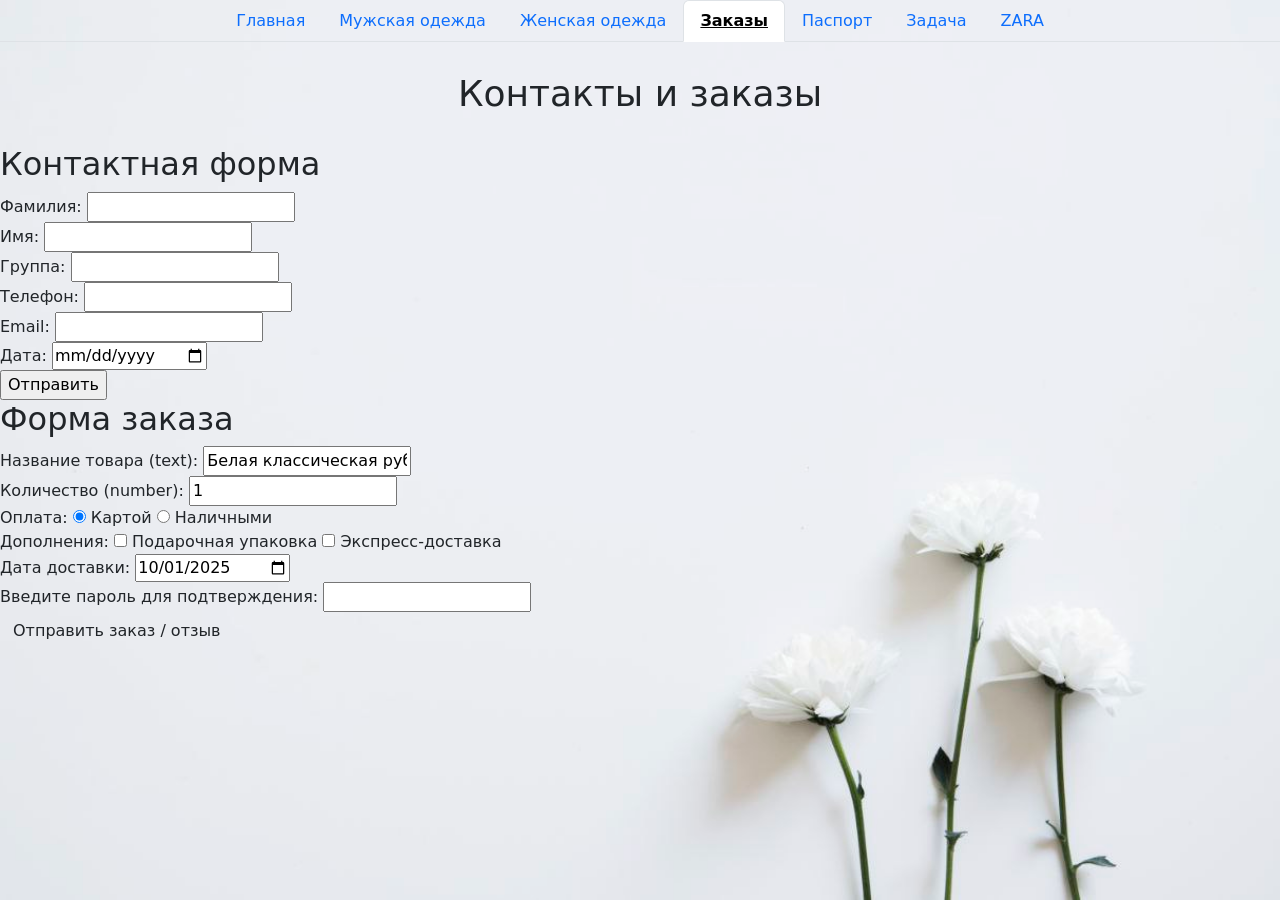
==== prj1/contact.html @ 77cf4c8a "Add files via upload" ====
<!DOCTYPE html>
<html lang="ru">
<head>
    <meta charset="UTF-8">
    <title>Заказы — STYLE+</title>
    <link rel="stylesheet" href="1.css">
</head>
<body>

<link href="https://cdn.jsdelivr.net/npm/bootstrap@5.0.2/dist/css/bootstrap.min.css" rel="stylesheet" integrity="sha384-EVSTQN3/azprG1Anm3QDgpJLIm9Nao0Yz1ztcQTwFspd3yD65VohhpuuCOmLASjC" crossorigin="anonymous">
<script src="https://cdn.jsdelivr.net/npm/bootstrap@5.0.2/dist/js/bootstrap.bundle.min.js" integrity="sha384-MrcW6ZMFYlzcLA8Nl+NtUVF0sA7MsXsP1UyJoMp4YLEuNSfAP+JcXn/tWtIaxVXM" crossorigin="anonymous"></script>

<ul class="nav nav-tabs justify-content-center">
    <li class="nav-item">
        <a class="nav-link" href="index.html">Главная</a>
    </li>
    <li class="nav-item">
        <a class="nav-link" href="men.html">Мужская одежда</a>
    </li>
    <li class="nav-item">
        <a class="nav-link" href="women.html">Женская одежда</a>
    </li>
    <li class="nav-item">
        <a class="nav-link active" aria-current="page" href="contact.html">Заказы</a>
    </li>
    <li class="nav-item">
        <a class="nav-link " href="passport.html">Паспорт</a>
    </li>
    <li class="nav-item">
        <a class="nav-link " href="zadacha.html">Задача</a>
    </li>
    <li class="nav-item">
        <a class="nav-link " href="https://www.zara.com" target="_blank">ZARA</a>
    </li>
</ul>

<header>
    <h1>Контакты и заказы</h1>
</header>

    <h2>Контактная форма</h2>
    <form action="https://ya.ru">
        <label>Фамилия: <input type="text" name="surname" required></label><br>
        <label>Имя: <input type="text" name="name" required></label><br>
        <label>Группа: <input type="text" name="group"></label><br>
        <label>Телефон: <input type="text" name="phone"></label><br>
        <label>Email: <input type="email" name="email"></label><br>
        <label>Дата: <input type="date" name="date"></label><br>
        <input type="submit" value="Отправить">
    </form>

<h2>Форма заказа</h2>
<form action="https://ya.ru">

    <label>Название товара (text): <input type="text" name="product_name" value="Белая классическая рубашка"></label>
    <br>

    <label>Количество (number): <input type="number" name="quantity" min="1" value="1"></label>
    <br>

    <div>
        Оплата:
        <label><input type="radio" name="payment" value="card" checked> Картой</label>
        <label><input type="radio" name="payment" value="cash"> Наличными</label>
    </div>

    <div>
        Дополнения:
        <label><input type="checkbox" name="gift_wrap" value="yes"> Подарочная упаковка</label>
        <label><input type="checkbox" name="express" value="yes"> Экспресс-доставка</label>
    </div>

    <label>Дата доставки: <input type="date" name="delivery_date" value="2025-10-01"></label>
    <br>

    <label>Введите пароль для подтверждения: <input type="password" name="confirm_password"></label>
    <br>

    <input type="hidden" name="store_id" value="mycloth-001">
    <input type="hidden" name="utm_source" value="course_project">

    <p><button class="btn" type="submit">Отправить заказ / отзыв</button></p>
</form>
</body>
</html>
---- prj1/1.css ----
body {
    margin: 0;
    font-family: Arial, sans-serif;
    background: url("img/photo_2025-09-30_17-19-53.jpg") no-repeat center center fixed;
    background-size: cover;
    color: #222;
}


header {
    display: flex;
    flex-direction: column;
    align-items: center;
    margin-top: 30px;
    margin-bottom: 20px;
    text-align: center;
}

header h1 {
    font-size: 36px;
    margin-bottom: 10px;
}

header p {
    font-size: 18px;
    color: #444;
}


.nav-link {
    font-size: 18px;
    color: #000;
}

.nav-link.active {
    font-weight: bold;
    text-decoration: underline;
}


section {
    background-color: #c1e0ff;
    margin: 20px auto;
    padding: 20px;
    max-width: 800px;
    border-radius: 8px;
}

section h2 {
    text-align: center;
    margin-bottom: 15px;
}


section ul {
    list-style-type: square;
    font-size: 16px;
    line-height: 1.6;
    margin-left: 20px;
}

section#offers ul {
    list-style-type: circle;
    font-size: 16px;
    line-height: 1.6;
    margin-left: 20px;
}

.top {
    float: left;
    margin-top: 20px

}
footer {
    background-color: rgba(195, 234, 251, 0.89);
    text-align: center;
    padding: 15px;
    margin-top: 40px;
    font-size: 14px;
}







/*body {*/
/*    font-family: Arial, sans-serif;*/
/*    background-color: #fbbaf8;*/
/*    margin: 0;*/
/*    padding: 0;*/
/*}*/

/*header {*/
/*    background-color: #9e68f8;*/
/*    color: white;*/
/*    padding: 20px;*/
/*    text-align: center;*/
/*}*/

/*.li {*/
/*    margin: 0 30px;*/
/*}*/


/*                               !*для этого нужно прописать блоки с товарами*!*/
/*!*.product-block {*!*/
/*!*    display: inline-block;*!*/
/*!*    width: 300px;*!*/
/*!*    margin: 20px;*!*/
/*!*    text-align: center;*!*/
/*!*    background-color: #f1f1f1;*!*/
/*!*    padding: 20px;*!*/
/*!*    border-radius: 5px;*!*/
/*!*    box-shadow: 0 2px 5px rgba(0, 0, 0, 0.1);*!*/
/*!*}*!*/

/*!*.product-block img {*!*/
/*!*    width: 200px;*!*/
/*!*    height: 200px;*!*/
/*!*    align-items: center;*!*/
/*!*    object-fit: cover;*!*/
/*!*    border-radius: 5px;*!*/
/*!*}*!*/

/*!*.product-block h3 {*!*/
/*!*    margin-top: 10px;*!*/
/*!*    font-size: 18px;*!*/
/*!*}*!*/

/*!*.product-block p {*!*/
/*!*    margin-top: 5px;*!*/
/*!*    font-size: 16px;*!*/
/*!*}*!*/

/*main p {*/
/*    font-size: 16px;*/
/*}*/

/*                            !*Прописать кнопку перейти к верху сайта*!*/

/*.main {*/
/*    text-align: center;*/
/*}*/
/*.image {*/
/*    display: inline-block;*/
/*    margin-top: 100px;*/
/*    margin: 10px;*/
/*    width: 200px;*/
/*    height: 200px;*/
/*}*/
/*.caption {*/
/*    display: block;*/
/*    font-size: 14px;*/
/*    color: #666;*/
/*}*/
/*footer {*/
/*    background-color: #e3c8ff;*/
/*    text-align: center;*/
/*    padding: 10px;*/
/*}*/
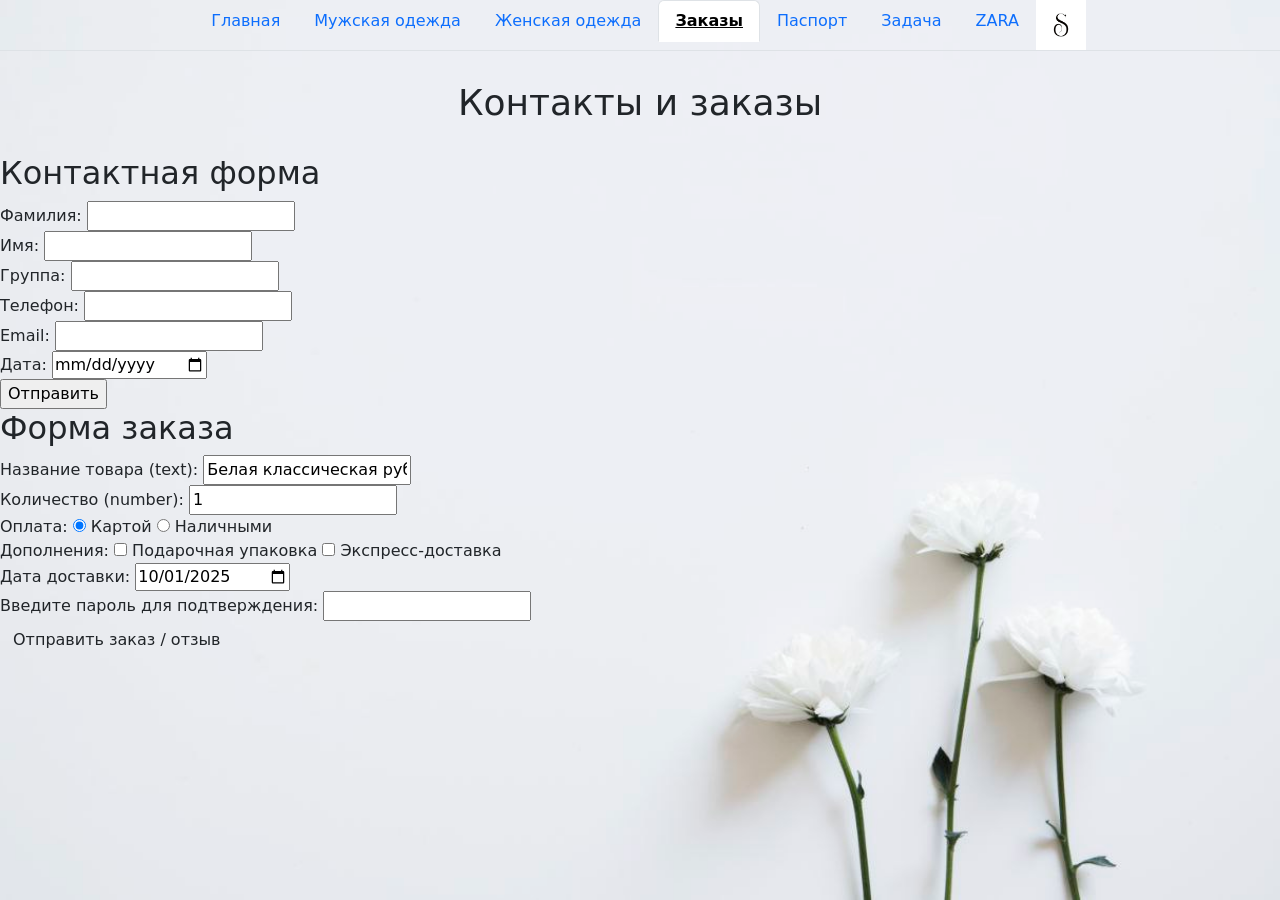
==== commit cd3d4278: "Update contact.html" ====
--- a/prj1/contact.html
+++ b/prj1/contact.html
@@ -32,6 +32,8 @@
     <li class="nav-item">
         <a class="nav-link " href="https://www.zara.com" target="_blank">ZARA</a>
     </li>
+    <a href = "img/logo.jpg" target = "_self">
+    <img src="img/logo.jpg" width="50" > </a>
 </ul>
 
 <header>
@@ -82,4 +84,5 @@
     <p><button class="btn" type="submit">Отправить заказ / отзыв</button></p>
 </form>
 </body>
-</html>+
+</html>
